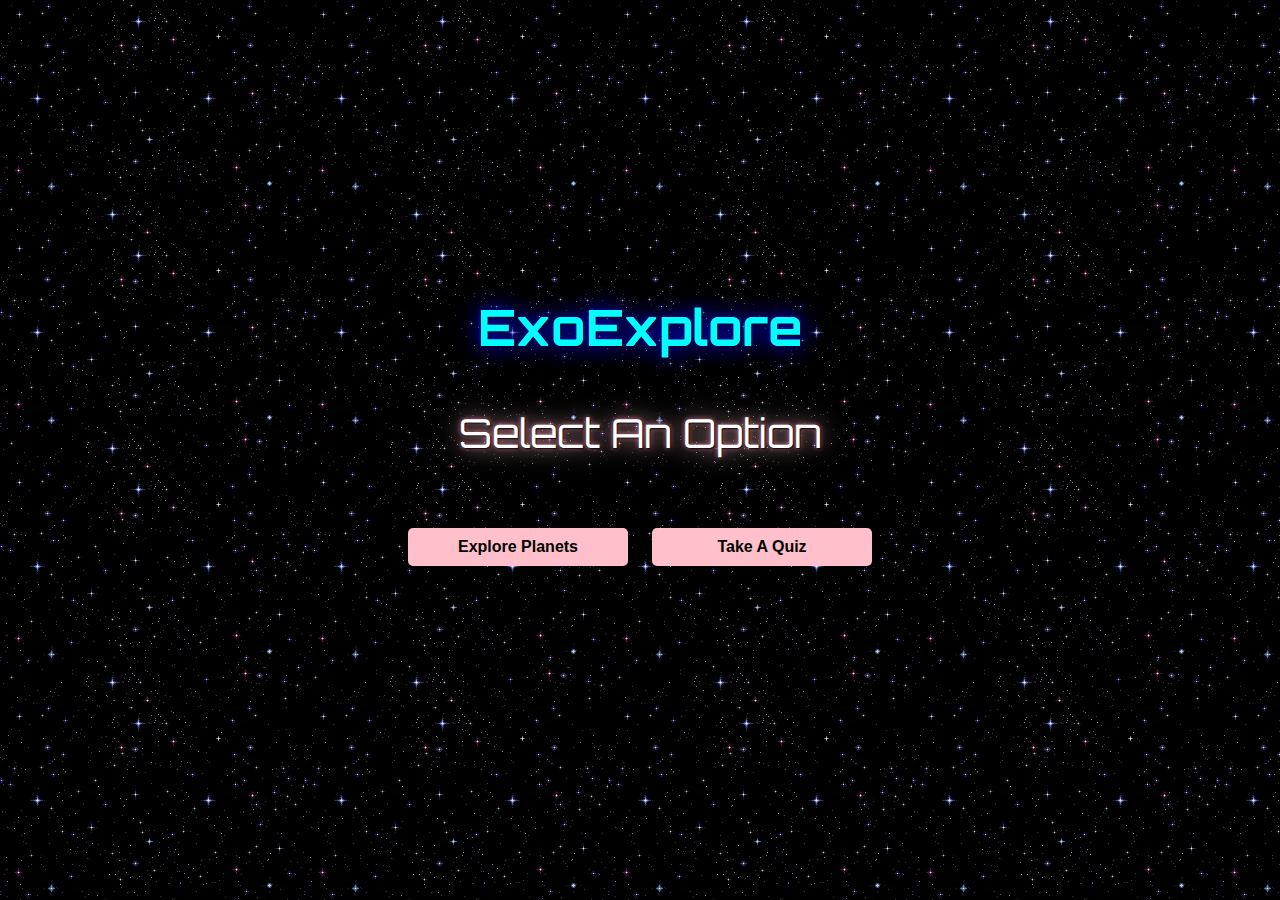
==== index.html @ 41419cdc "adding primary files" ====
<!DOCTYPE html>
<html lang="en">
<head>
    <meta charset="UTF-8">
    <meta name="viewport" content="width=device-width, initial-scale=1.0">
    <link rel="stylesheet" href="styles.css">
    <link rel="preconnect" href="https://fonts.googleapis.com">
    <link rel="preconnect" href="https://fonts.gstatic.com" crossorigin>
    <link href="https://fonts.googleapis.com/css2?family=Orbitron:wght@400..900&display=swap" rel="stylesheet">
    <title>Chronicles of Exoplanet Exploration</title>
</head>
<body>
    <header>
        <h1>ExoExplore </h1>
    </header>

    <main>
        <section id="menu">
            <p id="ph2">Select An Option</p>
            <button onclick="startApp()">Explore Planets</button>
            <button onclick="window.location.href='quiz.html'">Take A Quiz</button>

        </section>

        <section id="exoplanet-section" style="display: none;">
            <h2 id="mode-title"></h2>
            <div id="exoplanet-content">
                <img id="exoplanet-image" alt="Exoplanet Image" />
                <p id="exoplanet-description"></p>
            </div>
            <button onclick="loadNewExoplanet()">New Exoplanet</button>
            <button onclick="homepage()">Homepage</button>
        </section>
    </main>

    <script src="index.js"></script>
</body>
</html>
---- styles.css ----
body {
    color: rgb(14, 176, 231);
    text-align: center;
    font-family: "Orbitron", sans-serif;
    font-optical-sizing: auto;
    margin: 0;
    padding: 0;
    display: flex;
    flex-direction: column;
    align-items: center;
    justify-content: center;
    min-height: 100vh;
    background-image: url(images/bg.webp);
    color: #fff;
}

header {
    text-align: center;
    margin-bottom: 20px;
}

h1 {
    margin: 0;
    padding: 10px;
    color: #00FFFF;
    font-size: 50px;
    font-weight: bold;
    text-shadow: 1px 1px 2px black, 0 0 25px blue, 0 0 5px darkblue;
}

#ph2 {
    font-size: 40px;
    width: 400px;
    margin: 20px auto;
    border-radius: 10px;
    text-shadow: 1px 1px 2px black, 0 0 25px pink, 0 0 5px palevioletred;
}

#menu button {
    padding: 10px 20px;
    margin: 50px 10px;

    font-size: 16px;
    cursor: pointer;
}

#exoplanet-section {
    text-align: center;
    max-width: 600px;
    margin: auto;
}

#exoplanet-content {
    margin-bottom: 20px;
}

#exoplanet-image {
    max-width: 100%;
    height: auto;
    border-radius: 8px;
}

button {
    margin-top: 100px;
    width: 220px;
    background-color: pink;
    color: black;
    font-weight: bold;
    border: none;
    border-radius: 5px;
    padding: 10px 20px;
    font-size: 16px;
}

button:hover {
    background-color: palevioletred;
    box-shadow: 0 0 5px cyan, 0 0 25px cyan,
        0 0 50px cyan, 0 0 100px cyan;
}

@media (max-width: 600px) {
    h1 {
        font-size: 34px;
    }

    h2 {
        font-size: 24px;
    }

    button {
        width: 100%;
    }
}
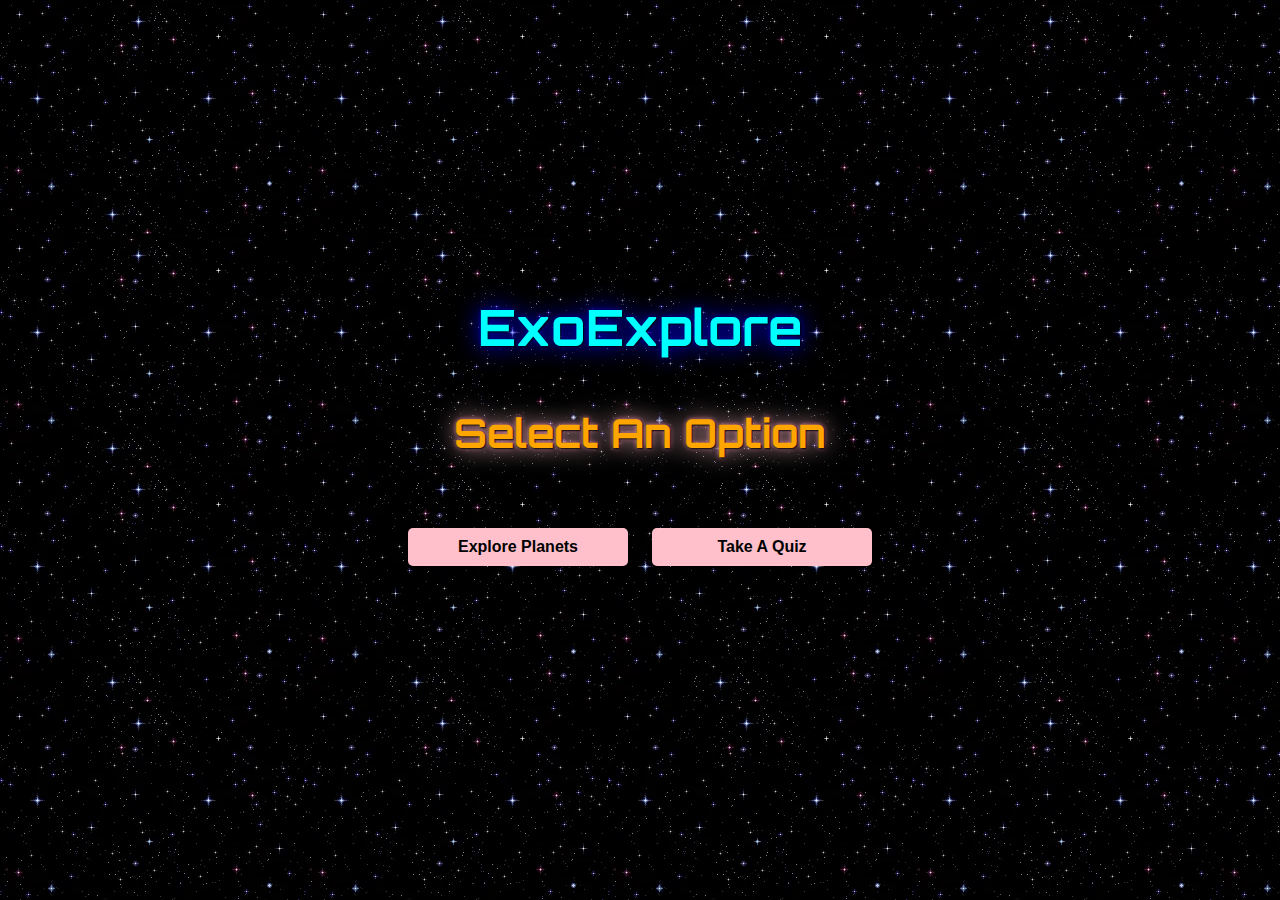
==== commit 17ca9287: "adding score and level features" ====
--- a/index.html
+++ b/index.html
@@ -11,7 +11,7 @@
 </head>
 <body>
     <header>
-        <h1>ExoExplore </h1>
+        <h1 class="balloon">ExoExplore </h1>
     </header>
 
     <main>
@@ -26,7 +26,9 @@
             <h2 id="mode-title"></h2>
             <div id="exoplanet-content">
                 <img id="exoplanet-image" alt="Exoplanet Image" />
+                <h2 id="exoplanet-name"></h2>
                 <p id="exoplanet-description"></p>
+                <a id="link" target="_blank">Read More</a>
             </div>
             <button onclick="loadNewExoplanet()">New Exoplanet</button>
             <button onclick="homepage()">Homepage</button>
--- a/styles.css
+++ b/styles.css
@@ -61,7 +61,7 @@
 }
 
 button {
-    margin-top: 100px;
+    margin-top: 10px;
     width: 220px;
     background-color: pink;
     color: black;
@@ -78,6 +78,64 @@
         0 0 50px cyan, 0 0 100px cyan;
 }
 
+a{
+    color: greenyellow;
+}
+
+a:hover{
+    color: cyan;
+    font-size: 20px;
+}
+
+#quiz-section{
+    width: 600px;
+    margin: 0 auto;
+}
+
+#options-container div{
+    padding: 10px;
+    text-align: left;
+    font-size: 20px;
+    color: cyan;
+}
+
+p{
+    font-size: 20px;
+    color: orange;
+    font-weight: bold;
+    text-shadow: 1px 1px 20px gold;
+}
+
+#congratulations {
+    margin-top: 20px;
+    font-size: 40px;
+    color: #ff4500;
+    font-weight: bold;
+    display: flex;
+    align-items: center;
+    justify-content: center;
+}
+
+.balloon {
+    font-size: 50px;
+    margin: 0 10px;
+    animation: float 2s ease-in-out infinite;
+}
+
+.balloon:hover{
+    color: pink;
+}
+
+
+@keyframes float {
+    0%, 100% {
+        transform: translateY(0);
+    }
+    50% {
+        transform: translateY(-10px);
+    }
+}
+
 @media (max-width: 600px) {
     h1 {
         font-size: 34px;
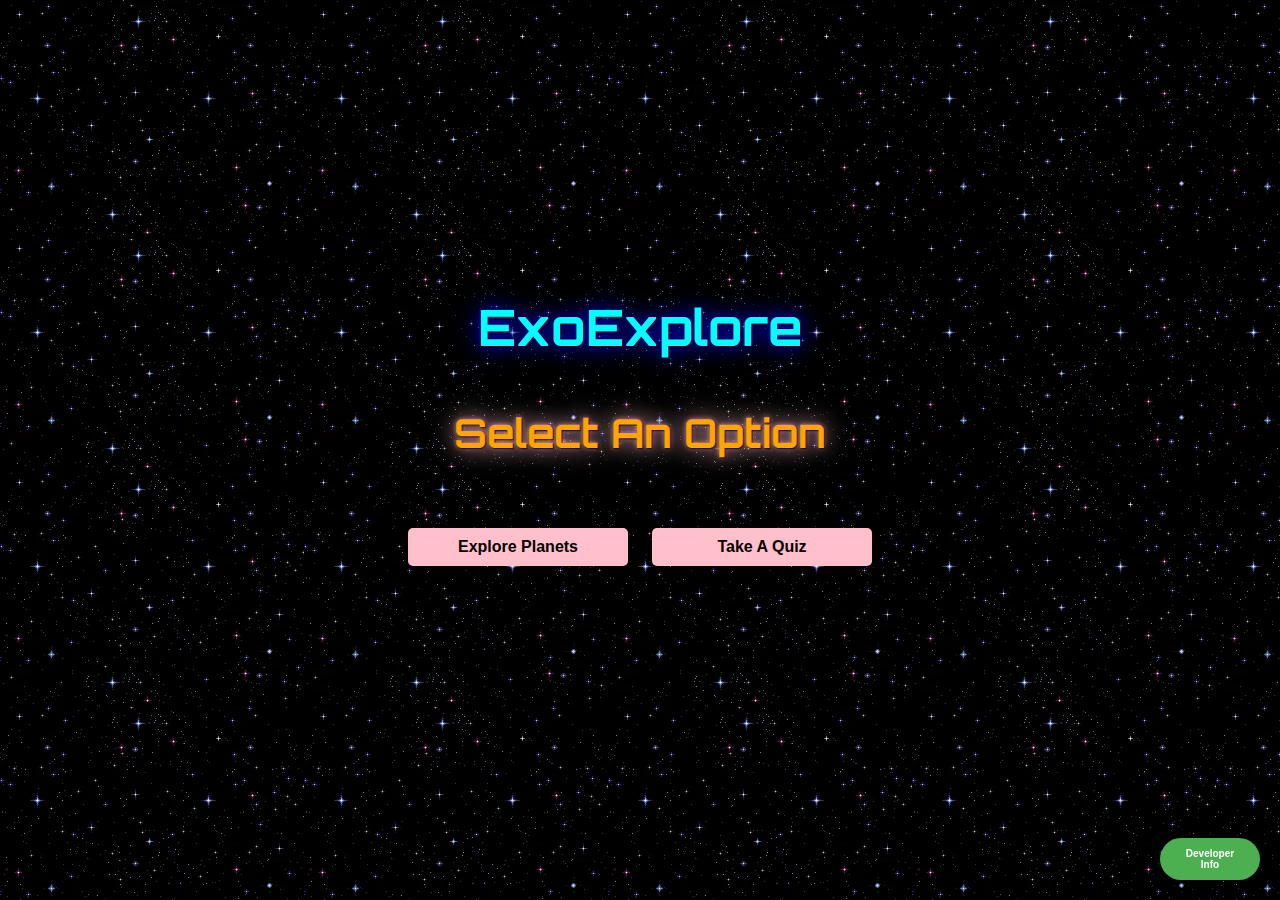
==== commit 858b993b: "Adding Developer Info" ====
--- a/index.html
+++ b/index.html
@@ -6,34 +6,38 @@
     <link rel="stylesheet" href="styles.css">
     <link rel="preconnect" href="https://fonts.googleapis.com">
     <link rel="preconnect" href="https://fonts.gstatic.com" crossorigin>
+    <link rel="apple-touch-icon" sizes="180x180" href="/apple-touch-icon.png">
+    <link rel="icon" type="image/png" sizes="32x32" href="/favicon-32x32.png">
+    <link rel="icon" type="image/png" sizes="16x16" href="/favicon-16x16.png">
+    <link rel="manifest" href="/site.webmanifest">
     <link href="https://fonts.googleapis.com/css2?family=Orbitron:wght@400..900&display=swap" rel="stylesheet">
     <title>Chronicles of Exoplanet Exploration</title>
 </head>
 <body>
     <header>
-        <h1 class="balloon">ExoExplore </h1>
+        <h1 class="text">ExoExplore</h1>
     </header>
 
     <main>
         <section id="menu">
-            <p id="ph2">Select An Option</p>
-            <button onclick="startApp()">Explore Planets</button>
+            <p id="ph2" class="balloon">Select An Option</p>
+            <button onclick="window.location.href='planetinfo.html'">Explore Planets</button>
             <button onclick="window.location.href='quiz.html'">Take A Quiz</button>
-
-        </section>
-
-        <section id="exoplanet-section" style="display: none;">
-            <h2 id="mode-title"></h2>
-            <div id="exoplanet-content">
-                <img id="exoplanet-image" alt="Exoplanet Image" />
-                <h2 id="exoplanet-name"></h2>
-                <p id="exoplanet-description"></p>
-                <a id="link" target="_blank">Read More</a>
-            </div>
-            <button onclick="loadNewExoplanet()">New Exoplanet</button>
-            <button onclick="homepage()">Homepage</button>
         </section>
     </main>
+
+    <button id="devInfoBtn" class="dev-info-btn" onclick="showDevInfo()">Developer Info</button>
+
+    <!-- Hidden Developer Info -->
+    <div id="devInfoModal" class="dev-info-modal">
+        <div class="dev-info-content">
+            <span class="close-btn" onclick="hideDevInfo()">&times;</span>
+            <h2>Developer Info</h2>
+            <p>Name: Sajid</p>
+            <p>Email: m.sajid1495@gmail.com</p>
+            <p>Portfolio: <a href="https://portfolioofsajid.netlify.app" target="_blank">Visit My Portfolio</a></p>
+        </div>
+    </div>
 
     <script src="index.js"></script>
 </body>
--- a/styles.css
+++ b/styles.css
@@ -50,14 +50,36 @@
     margin: auto;
 }
 
-#exoplanet-content {
-    margin-bottom: 20px;
-}
-
-#exoplanet-image {
-    max-width: 100%;
-    height: auto;
+/* Basic container styling */
+.planet-data {
+    display: flex;
+    flex-direction: column;
+    /* Adds space between bricks */
+    max-width: 500px;
+    /* Adjust as needed */
+    margin: 0 auto;
+    /* Centers the container */
+}
+
+/* Styling each "brick" */
+.planet-data p {
+    background-color: #f2f2f2;
+    border: 2px solid #ccc;
     border-radius: 8px;
+    padding: 15px;
+    margin: 5px;
+    box-shadow: 2px 2px 5px rgba(0, 0, 0, 0.1);
+    font-family: Arial, sans-serif;
+    font-size: 20px;
+    color: orangered;
+    transition: transform 0.3s ease;
+    /* For hover effect */
+}
+
+/* Optional: Hover effect on each brick */
+.planet-data p:hover {
+    transform: scale(1.05);
+    background-color: #e0e0e0;
 }
 
 button {
@@ -72,20 +94,79 @@
     font-size: 16px;
 }
 
+.button {
+    margin: 10px auto;
+    width: 220px;
+    background-color: pink;
+    color: black;
+    font-weight: bold;
+    border: none;
+    border-radius: 5px;
+    padding: 10px 20px;
+    font-size: 16px;
+}
+
 button:hover {
     background-color: palevioletred;
     box-shadow: 0 0 5px cyan, 0 0 25px cyan,
         0 0 50px cyan, 0 0 100px cyan;
 }
 
-a{
-    color: greenyellow;
-}
-
-a:hover{
-    color: cyan;
-    font-size: 20px;
-}
+/* Button at the bottom right corner */
+.dev-info-btn {
+    position: fixed;
+    bottom: 20px;
+    right: 20px;
+    background-color: #4CAF50;
+    color: white;
+    border: none;
+    border-radius: 50px;
+    cursor: pointer;
+    font-size: 10px;
+    width: 100px;
+    box-shadow: 0px 4px 6px rgba(0, 0, 0, 0.1);
+}
+
+.dev-info-btn:hover {
+    background-color: #45a049;
+}
+
+/* Modal background (hidden by default) */
+.dev-info-modal {
+    display: none;
+    position: fixed;
+    z-index: 1000;
+    left: 0;
+    top: 0;
+    width: 100%;
+    height: 100%;
+    background-color: rgba(0, 0, 0, 0.7);
+}
+
+/* Modal content */
+.dev-info-content {
+    background-color: white;
+    margin: 15% auto;
+    padding: 20px;
+    width: 300px;
+    border-radius: 10px;
+    box-shadow: 0px 5px 15px rgba(0, 0, 0, 0.3);
+    text-align: center;
+}
+
+/* Close button */
+.close-btn {
+    color: #aaa;
+    float: right;
+    font-size: 28px;
+    font-weight: bold;
+    cursor: pointer;
+}
+
+.close-btn:hover {
+    color: #000;
+}
+
 
 #quiz-section{
     width: 600px;
@@ -126,7 +207,6 @@
     color: pink;
 }
 
-
 @keyframes float {
     0%, 100% {
         transform: translateY(0);
@@ -137,6 +217,11 @@
 }
 
 @media (max-width: 600px) {
+    body{
+        text-align: center;
+        align-items: center;
+        justify-content: center;
+    }
     h1 {
         font-size: 34px;
     }
@@ -146,6 +231,6 @@
     }
 
     button {
-        width: 100%;
-    }
-}
+        width: 50%;
+    }
+}
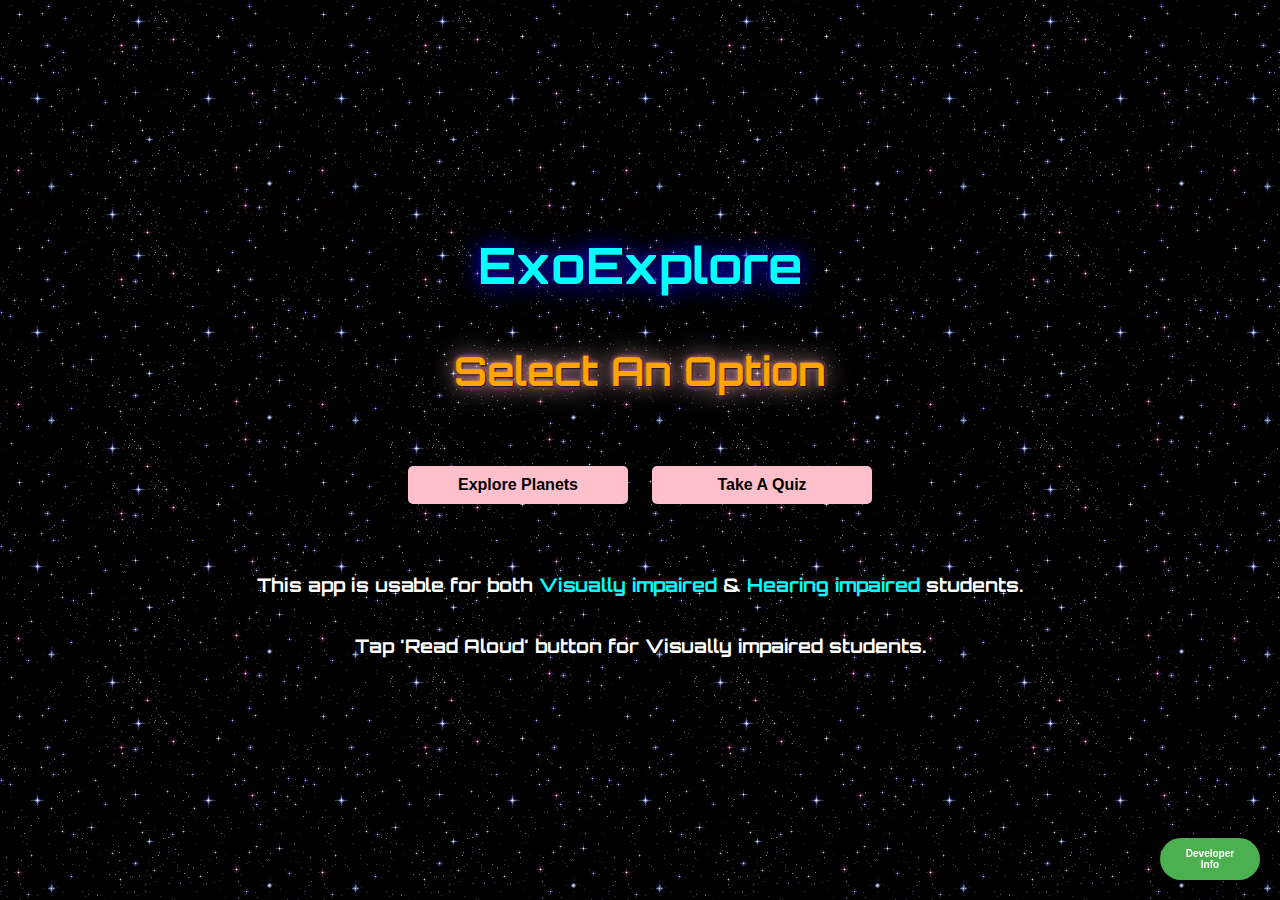
==== commit 264dff03: "Updating quiz featurs" ====
--- a/index.html
+++ b/index.html
@@ -26,6 +26,9 @@
         </section>
     </main>
 
+    <h3>This app is usable for both <span>Visually impaired</span> & <span>Hearing impaired</span> students.</h3>
+    <h3>Tap 'Read Aloud' button for Visually impaired students.</h3>
+
     <button id="devInfoBtn" class="dev-info-btn" onclick="showDevInfo()">Developer Info</button>
 
     <!-- Hidden Developer Info -->
--- a/styles.css
+++ b/styles.css
@@ -28,6 +28,10 @@
     text-shadow: 1px 1px 2px black, 0 0 25px blue, 0 0 5px darkblue;
 }
 
+
+h3 span{
+    color: #00FFFF;
+}
 #ph2 {
     font-size: 40px;
     width: 400px;
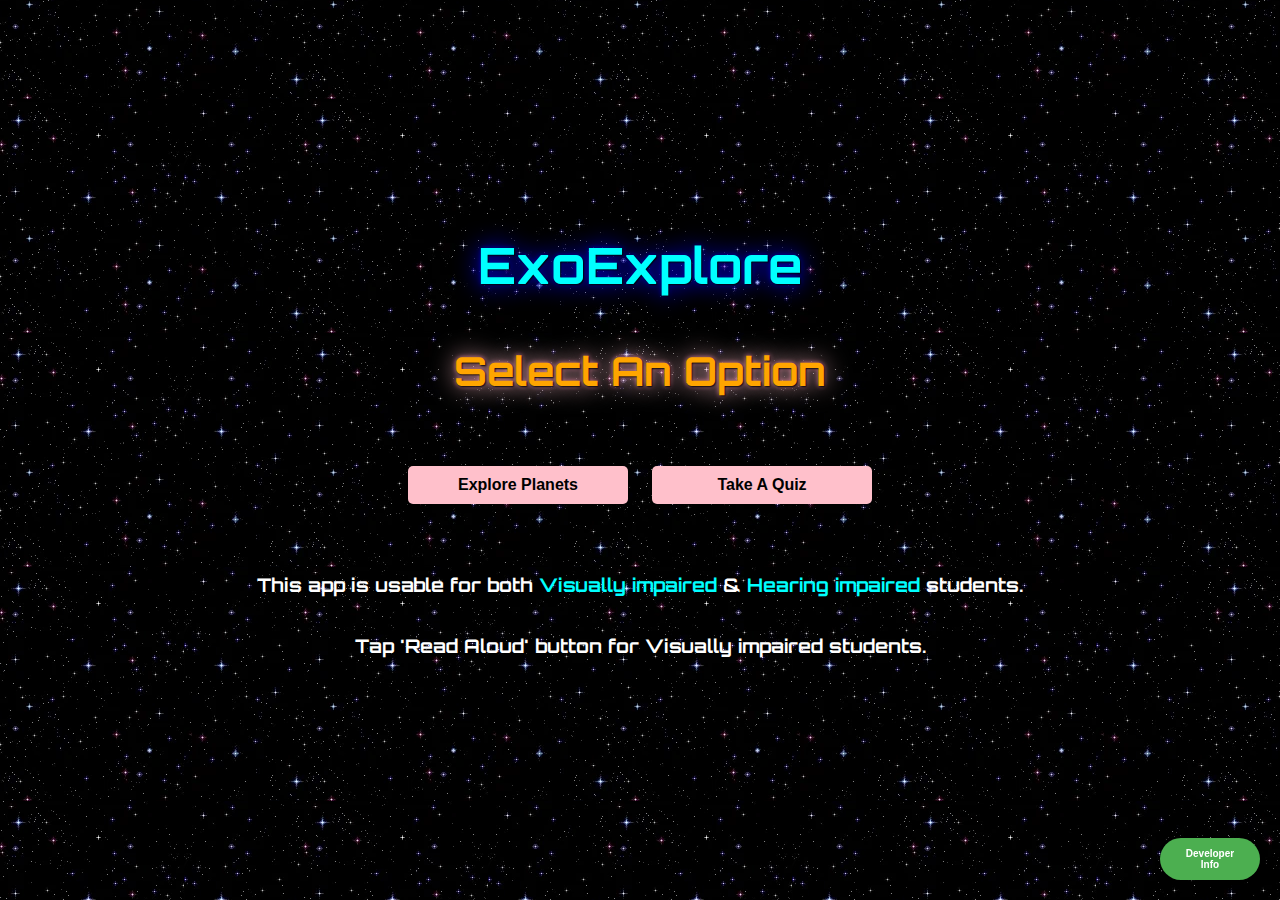
==== commit 604a6318: "Adding Styling" ====
--- a/index.html
+++ b/index.html
@@ -14,10 +14,9 @@
     <title>Chronicles of Exoplanet Exploration</title>
 </head>
 <body>
-    <header>
-        <h1 class="text">ExoExplore</h1>
-    </header>
-
+    
+    <h1 class="text">ExoExplore</h1>
+    
     <main>
         <section id="menu">
             <p id="ph2" class="balloon">Select An Option</p>
--- a/styles.css
+++ b/styles.css
@@ -11,12 +11,28 @@
     justify-content: center;
     min-height: 100vh;
     background-image: url(images/bg.webp);
+    background-position: center;
+    background-attachment: fixed;
     color: #fff;
 }
 
-header {
+/* Prevent overflow and fit the content inside the viewport */
+body, html {
+    width: 100%;
+    overflow-x: hidden; /* Hide any horizontal overflow */
+    margin: 0;
+    padding: 0;
+}
+
+
+* {
+    box-sizing: border-box;
+}
+
+.text {
     text-align: center;
     margin-bottom: 20px;
+    font-size: 50px;
 }
 
 h1 {
@@ -220,21 +236,89 @@
     }
 }
 
-@media (max-width: 600px) {
-    body{
-        text-align: center;
-        align-items: center;
-        justify-content: center;
-    }
+/* Responsive Styles for Tablets */
+@media (max-width: 768px) {
+    header {
+        padding: 15px;
+    }
+
     h1 {
-        font-size: 34px;
-    }
-
-    h2 {
-        font-size: 24px;
+        font-size: 2rem;
+    }
+
+    #quiz-section {
+        max-width: 600px;
+        padding: 15px;
+    }
+
+    #question-title {
+        font-size: 1.4rem;
     }
 
     button {
-        width: 50%;
-    }
-}
+        padding: 8px 16px;
+        font-size: 0.9rem;
+    }
+
+    #score, #level {
+        font-size: 1.1rem;
+    }
+}
+
+/* Responsive Styles for Phones */
+@media (max-width: 480px) {
+    header {
+        padding: 10px;
+    }
+
+    h1 {
+        font-size: 1.8rem;
+    }
+
+    #quiz-section {
+        max-width: 100%;
+        padding: 10px;
+    }
+
+    #question-title {
+        font-size: 1.2rem;
+    }
+
+    label {
+        font-size: 1rem;
+        padding: 8px;
+    }
+
+    button {
+        padding: 6px 14px;
+        font-size: 0.8rem;
+    }
+
+    #score, #level {
+        font-size: 1rem;
+    }
+
+    .balloon {
+        font-size: 2rem;
+    }
+}
+
+/* General Mobile Enhancements */
+@media (orientation: landscape) and (max-width: 600px) {
+    header {
+        padding: 8px;
+    }
+
+    h1 {
+        font-size: 1.6rem;
+    }
+
+    #quiz-section {
+        padding: 8px;
+    }
+
+    button {
+        padding: 5px 12px;
+        font-size: 0.7rem;
+    }
+}